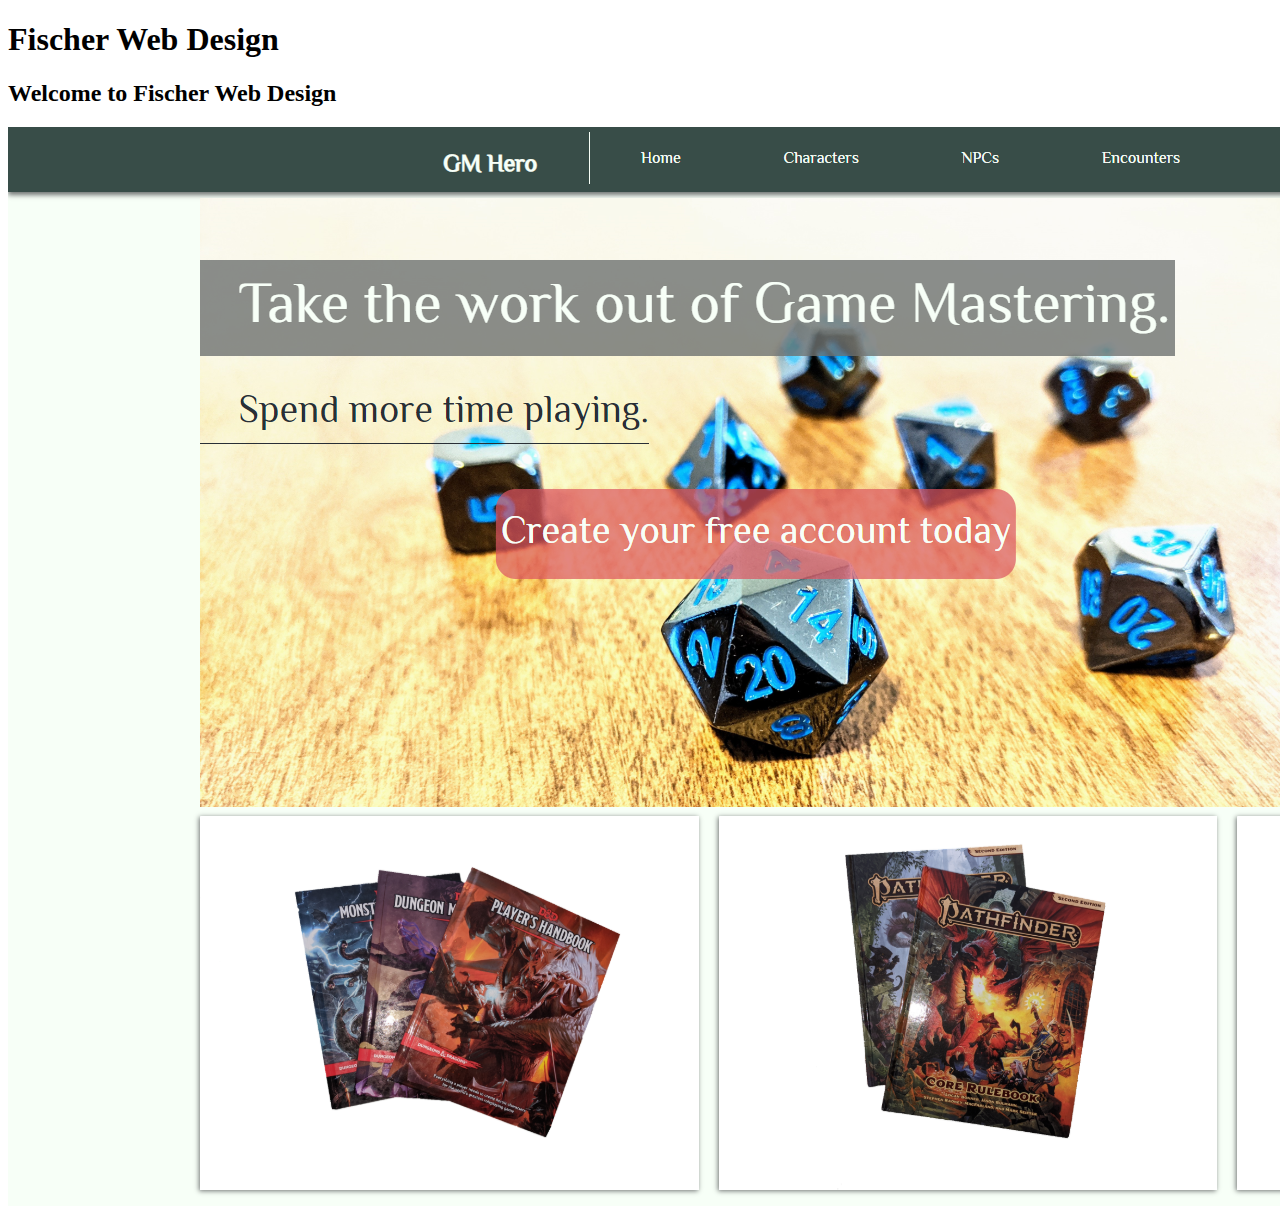
==== fwd_index.html @ e9648470 "added gmhero project to git" ====
<!DOCTYPE html>
<html lang="en" dir="ltr">
<head>
<meta charset="utf-8">
<title>Fischer Web Design</title>
</head>
<body>
<header>
  <h1>Fischer Web Design</h1>
</header>
<h2>Welcome to Fischer Web Design</h2>
<div class="grid-container">
  <a href="#"><img src="img/gmhero.png" alt="GM Hero Home Page"></a>
</div>

</body>
</html>
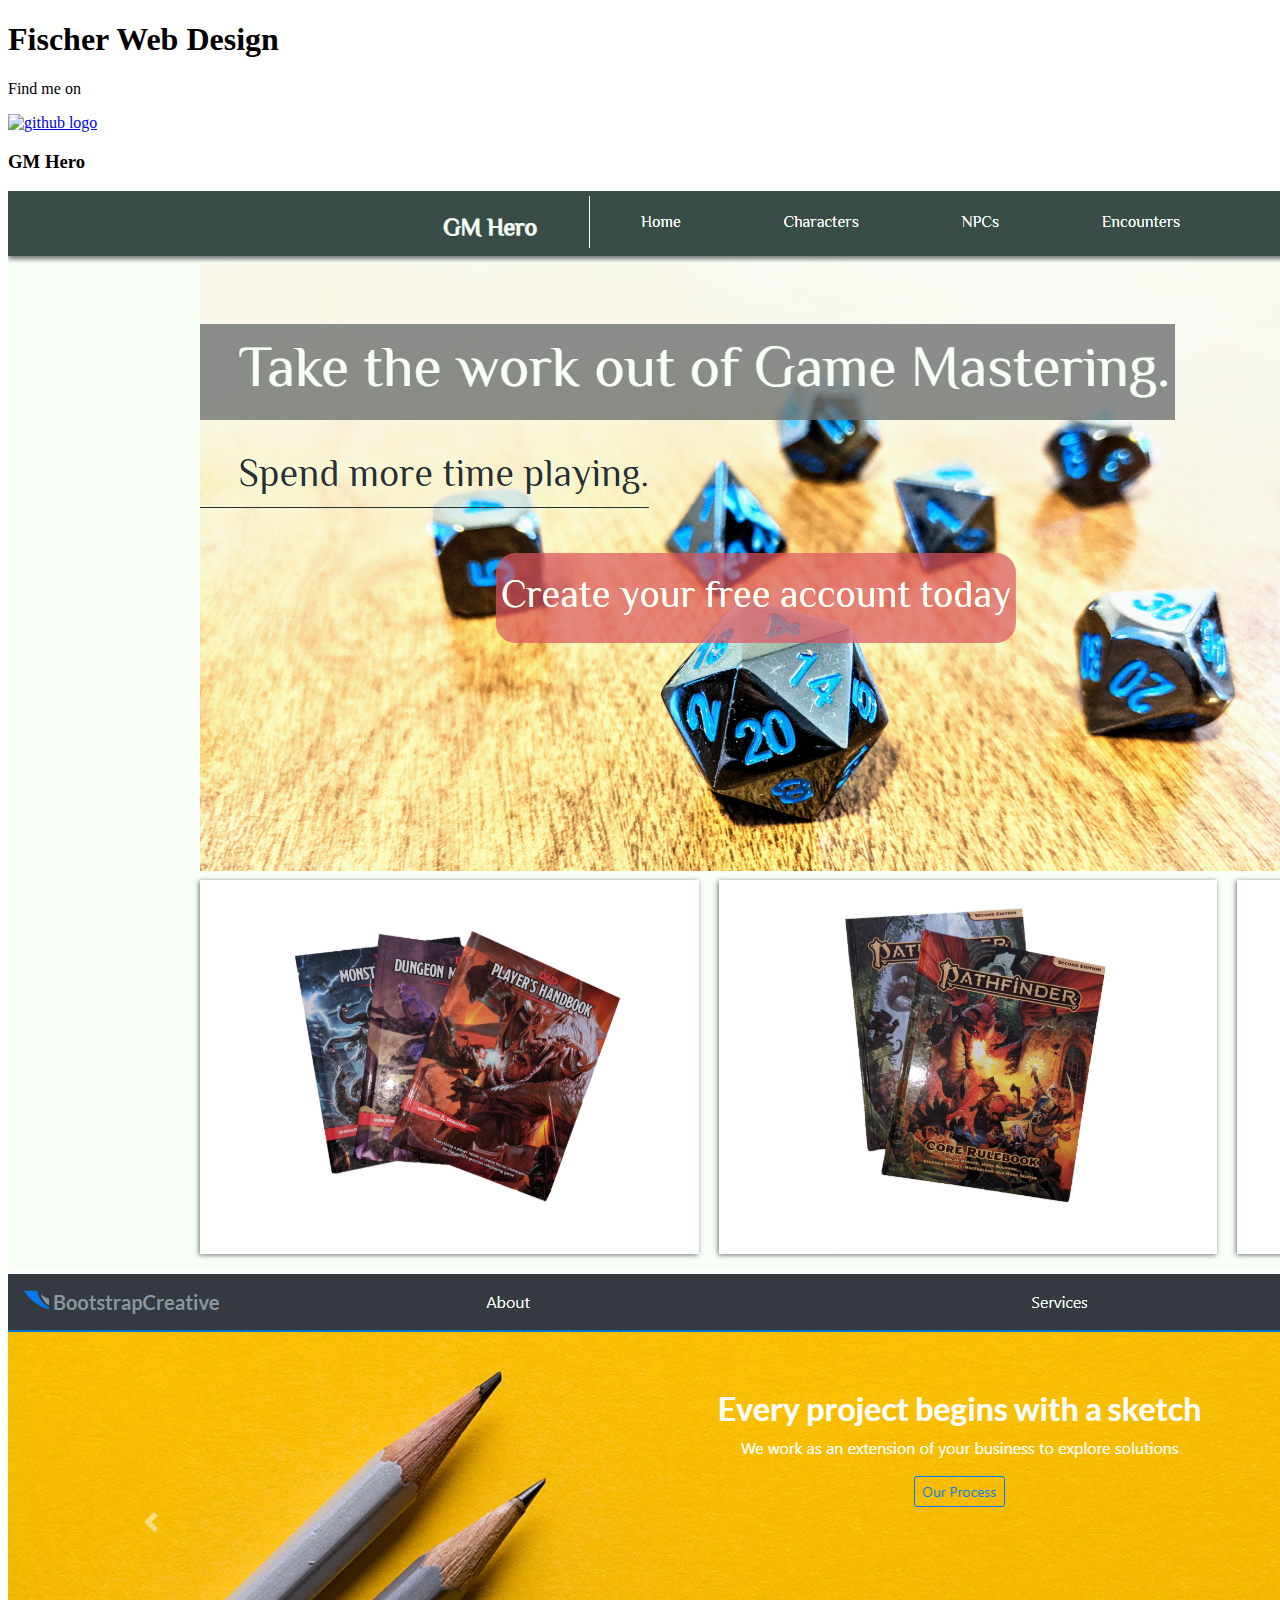
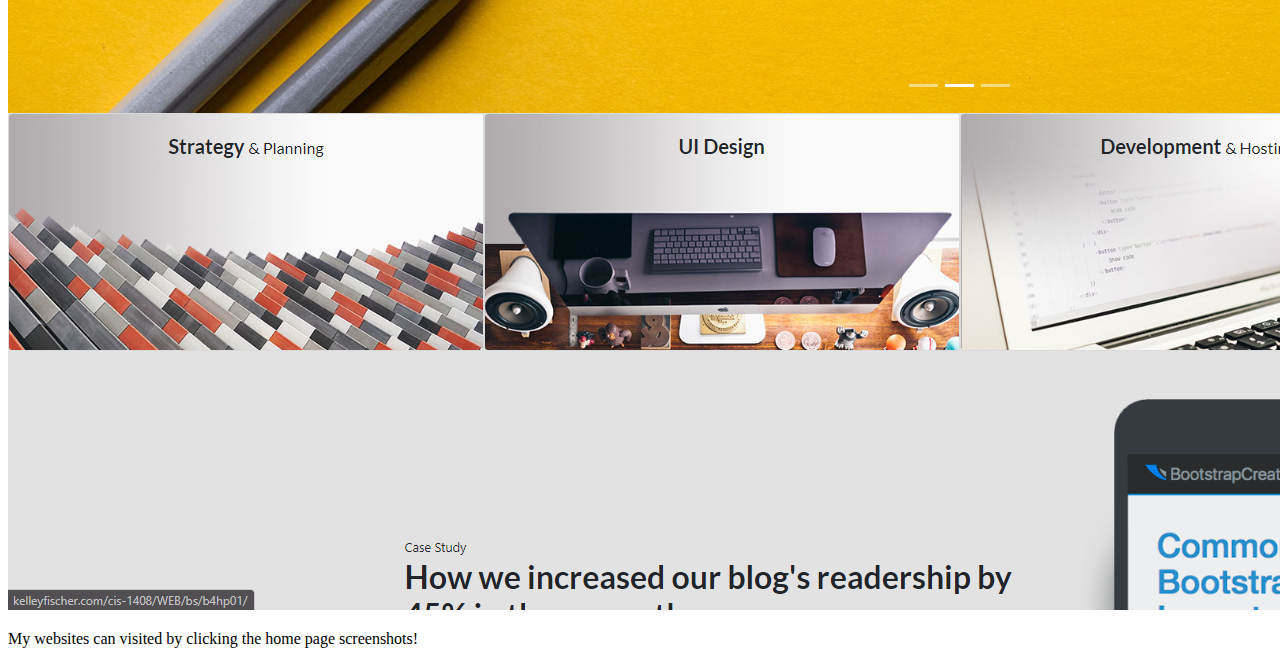
==== commit ea73716e: "Added link and image for bootstrap creative" ====
--- a/fwd_index.html
+++ b/fwd_index.html
@@ -2,15 +2,31 @@
 <html lang="en" dir="ltr">
 <head>
 <meta charset="utf-8">
+<link rel="stylesheet" href="css/kfweb_style.css">
 <title>Fischer Web Design</title>
 </head>
 <body>
-<header>
-  <h1>Fischer Web Design</h1>
-</header>
-<h2>Welcome to Fischer Web Design</h2>
 <div class="grid-container">
-  <a href="#"><img src="img/gmhero.png" alt="GM Hero Home Page"></a>
+  <div class="header">
+    <h1>Fischer Web Design</h1>
+  </div>
+  <div class="links">
+    <p>Find me on<p>
+    <a href="https://github.com/krfisc88"><img src="img/GitHub_Logo.png" alt="github logo" width=80px;></a>
+  </div>
+  <div class="sites">
+    <h3>GM Hero</h3>
+    <a href="mywebsite/gmh_index.html"><img src="img/gmhero.png" alt="GM Hero Home Page"></a>
+  </div>
+  <div class="sites">
+      <a href="http://kelleyfischer.com/cis-1408/WEB/bs/b4hp01/"><img src="img/bootstrapcreative.png" alt="Bootstrap Creative Homepage"/></a>
+  </div>
+  <div class="aside">
+    <p>My websites can visited by clicking the home page screenshots!</p>
+  </div>
+  <div class="footer">
+    <p></p>
+  </div>
 </div>
 
 </body>
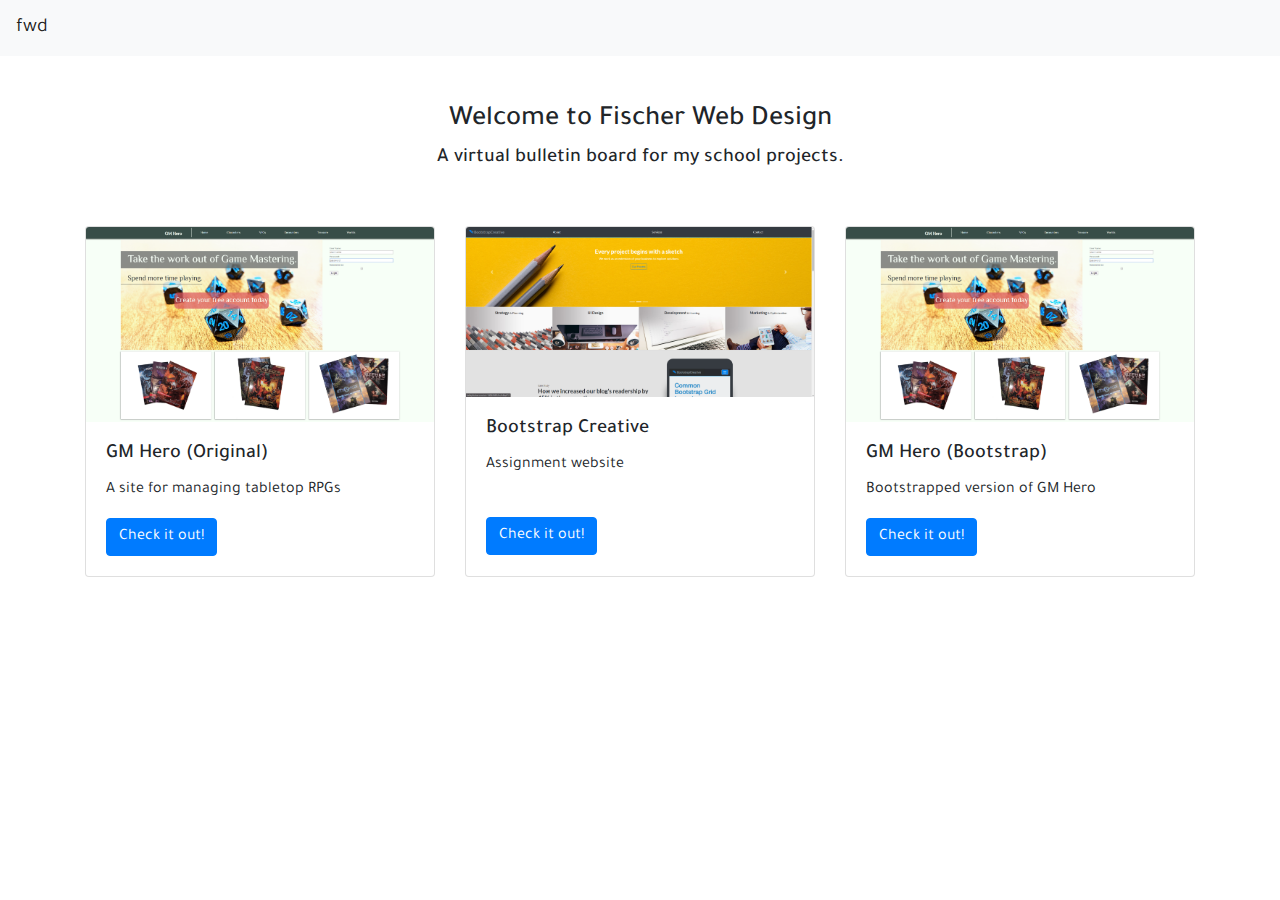
==== commit c89a638f: "Created cards for each website, added navbar" ====
--- a/fwd_index.html
+++ b/fwd_index.html
@@ -1,33 +1,109 @@
 <!DOCTYPE html>
-<html lang="en" dir="ltr">
-<head>
-<meta charset="utf-8">
-<link rel="stylesheet" href="css/kfweb_style.css">
-<title>Fischer Web Design</title>
-</head>
-<body>
-<div class="grid-container">
-  <div class="header">
-    <h1>Fischer Web Design</h1>
-  </div>
-  <div class="links">
-    <p>Find me on<p>
-    <a href="https://github.com/krfisc88"><img src="img/GitHub_Logo.png" alt="github logo" width=80px;></a>
-  </div>
-  <div class="sites">
-    <h3>GM Hero</h3>
-    <a href="mywebsite/gmh_index.html"><img src="img/gmhero.png" alt="GM Hero Home Page"></a>
-  </div>
-  <div class="sites">
-      <a href="http://kelleyfischer.com/cis-1408/WEB/bs/b4hp01/"><img src="img/bootstrapcreative.png" alt="Bootstrap Creative Homepage"/></a>
-  </div>
-  <div class="aside">
-    <p>My websites can visited by clicking the home page screenshots!</p>
-  </div>
-  <div class="footer">
-    <p></p>
-  </div>
-</div>
+<html lang="en">
+  <head>
+    <!-- Required meta tags -->
+    <meta charset="utf-8">
+    <meta name="viewport" content="width=device-width, initial-scale=1, shrink-to-fit=no">
 
-</body>
+    <!-- Bootstrap CSS -->
+    <link rel="stylesheet" href="https://stackpath.bootstrapcdn.com/bootstrap/4.4.1/css/bootstrap.min.css" integrity="sha384-Vkoo8x4CGsO3+Hhxv8T/Q5PaXtkKtu6ug5TOeNV6gBiFeWPGFN9MuhOf23Q9Ifjh" crossorigin="anonymous">
+    <link rel="stylesheet" href="css/fwd.css">
+    <title>Fischer Web Deisgn</title>
+  </head>
+  <body>
+
+    <!-- NavBar -->
+    <nav class="navbar navbar-expand-lg navbar-light bg-light">
+        <a class="navbar-brand" href="fwd_index.html">fwd</a>
+        <!--<button class="navbar-toggler" type="button" data-toggle="collapse" data-target="#navbarSupportedContent" aria-controls="navbarSupportedContent" aria-expanded="false" aria-label="Toggle navigation">
+          <span class="navbar-toggler-icon"></span>
+        </button>
+         <div class="collapse navbar-collapse" id="navbarSupportedContent">
+            <ul class="navbar-nav mr-auto">
+                <li class="nav-item active">
+                    <a class="nav-link" href="#">Home <span class="sr-only">(current)</span></a>
+                </li>
+                <li class="nav-item">
+                    <a class="nav-link" href="#">Link</a>
+                </li>
+                <li class="nav-item dropdown">
+                    <a class="nav-link dropdown-toggle" href="#" id="navbarDropdown" role="button" data-toggle="dropdown" aria-haspopup="true" aria-expanded="false">
+                        Dropdown
+                    </a>
+                    <div class="dropdown-menu" aria-labelledby="navbarDropdown">
+                        <a class="dropdown-item" href="#">Action</a>
+                        <a class="dropdown-item" href="#">Another action</a>
+                        <div class="dropdown-divider"></div>
+                        <a class="dropdown-item" href="#">Something else here</a>
+                    </div>
+                </li>
+                <li class="nav-item">
+                    <a class="nav-link disabled" href="#" tabindex="-1" aria-disabled="true">Disabled</a>
+                </li>
+            </ul>
+            <form class="form-inline my-2 my-lg-0">
+            <input class="form-control mr-sm-2" type="search" placeholder="Search" aria-label="Search">
+            <button class="btn btn-outline-success my-2 my-sm-0" type="submit">Search</button>
+            </form>
+        </div> -->
+    </nav>
+    <!-- /NavBar -->
+
+    <!-- Heading -->
+    <div class="container my-5">
+        <div class="row">
+            <div class="col">
+                <h3 class="text-center">Welcome to Fischer Web Design</h3>
+                <h5 class="text-center">A virtual bulletin board for my school projects.</h5>
+            </div>
+
+        </div>
+
+    </div>
+    <!-- /Heading -->
+
+    <!-- Cards -->
+    <div class="container">
+        <div class="row row-cols-1 row-cols-lg-3">
+            <div class="col mb-4">
+                <div class="card mx-auto h-100 w-100" style="width: 18rem;">
+                    <img src="img/gmhero.png" class="card-img-top" alt="Screenshot of GM Hero Homepage">
+                    <div class="card-body">
+                        <h5 class="card-title">GM Hero (Original)</h5>
+                        <p class="card-text">A site for managing tabletop RPGs</p>
+                        <a href="mywebsite/gmh_index.html" class="btn btn-primary">Check it out!</a>
+                    </div>
+                </div>
+            </div>
+            <div class="col mb-4">
+                <div class="card mx-auto h-100 w-100" style="width: 18rem;">
+                    <img src="img/bootstrapcreative.png" class="card-img-top" alt="Screenshot of Bootstrap Creative Homepage">
+                    <div class="card-body">
+                        <h5 class="card-title">Bootstrap Creative</h5>
+                        <p class="card-text">Assignment website</p>
+                        <a href="cis-1408\WEB\bs\b4hp01\index.html" class="btn btn-primary mt-4">Check it out!</a>
+                    </div>
+                </div>
+            </div>
+            <div class="col mb-4">
+                <div class="card mx-auto h-100 w-100" style="width: 18rem;">
+                    <img src="img/gmhero.png" class="card-img-top" alt="Screenshot of GM Hero Homepage">
+                    <div class="card-body">
+                        <h5 class="card-title">GM Hero (Bootstrap)</h5>
+                        <p class="card-text">Bootstrapped version of GM Hero</p>
+                        <a href="#" class="btn btn-primary">Check it out!</a>
+                    </div>
+                </div>
+            </div>
+        </div>
+    </div>
+    <!-- /Cards -->
+
+
+    <!-- Optional JavaScript -->
+    <!-- jQuery first, then Popper.js, then Bootstrap JS -->
+    <script src="https://code.jquery.com/jquery-3.4.1.slim.min.js" integrity="sha384-J6qa4849blE2+poT4WnyKhv5vZF5SrPo0iEjwBvKU7imGFAV0wwj1yYfoRSJoZ+n" crossorigin="anonymous"></script>
+    <script src="https://cdn.jsdelivr.net/npm/popper.js@1.16.0/dist/umd/popper.min.js" integrity="sha384-Q6E9RHvbIyZFJoft+2mJbHaEWldlvI9IOYy5n3zV9zzTtmI3UksdQRVvoxMfooAo" crossorigin="anonymous"></script>
+    <script src="https://stackpath.bootstrapcdn.com/bootstrap/4.4.1/js/bootstrap.min.js" integrity="sha384-wfSDF2E50Y2D1uUdj0O3uMBJnjuUD4Ih7YwaYd1iqfktj0Uod8GCExl3Og8ifwB6" crossorigin="anonymous"></script>
+  </body>
 </html>
--- a/css/fwd.css
+++ b/css/fwd.css
@@ -0,0 +1,5 @@
+@import url('https://fonts.googleapis.com/css?family=Tajawal&display=swap');
+
+body {
+    font-family: 'Tajawal', sans-serif;
+}
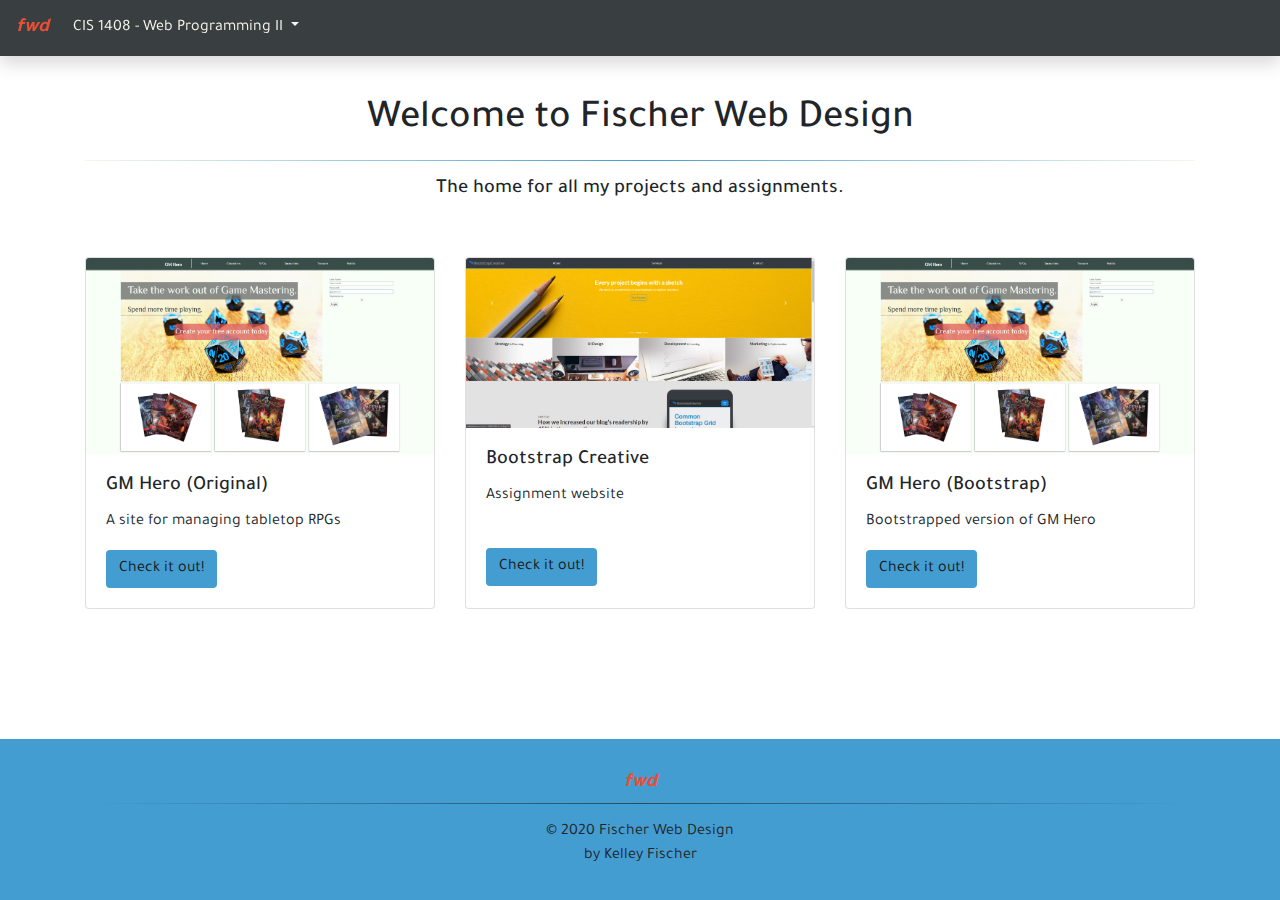
==== commit 9a360408: "Made significant changes using boostrap. Added php to create new pages." ====
--- a/fwd_index.html
+++ b/fwd_index.html
@@ -1,5 +1,5 @@
 <!DOCTYPE html>
-<html lang="en">
+<html lang="en" class="h-100">
   <head>
     <!-- Required meta tags -->
     <meta charset="utf-8">
@@ -7,58 +7,40 @@
 
     <!-- Bootstrap CSS -->
     <link rel="stylesheet" href="https://stackpath.bootstrapcdn.com/bootstrap/4.4.1/css/bootstrap.min.css" integrity="sha384-Vkoo8x4CGsO3+Hhxv8T/Q5PaXtkKtu6ug5TOeNV6gBiFeWPGFN9MuhOf23Q9Ifjh" crossorigin="anonymous">
-    <link rel="stylesheet" href="css/fwd.css">
+
+    <!-- Custom CSS -->
+    <link rel="stylesheet" href="css/fwd_colors.css">
+
     <title>Fischer Web Deisgn</title>
   </head>
-  <body>
+  <body class="d-flex flex-column h-100">
 
     <!-- NavBar -->
-    <nav class="navbar navbar-expand-lg navbar-light bg-light">
-        <a class="navbar-brand" href="fwd_index.html">fwd</a>
-        <!--<button class="navbar-toggler" type="button" data-toggle="collapse" data-target="#navbarSupportedContent" aria-controls="navbarSupportedContent" aria-expanded="false" aria-label="Toggle navigation">
+    <nav class="navbar navbar-expand-lg navbar-light fixed-top shadow bgc-quaternary">
+        <a class="navbar-brand font-italic font-weight-bold fc-tertiary" href="fwd_index.html">fwd</a>
+        <button class="navbar-toggler border-color-tertiary" type="button" data-toggle="collapse" data-target="#navbarSupportedContent" aria-controls="navbarSupportedContent" aria-expanded="false" aria-label="Toggle navigation">
           <span class="navbar-toggler-icon"></span>
         </button>
          <div class="collapse navbar-collapse" id="navbarSupportedContent">
             <ul class="navbar-nav mr-auto">
-                <li class="nav-item active">
-                    <a class="nav-link" href="#">Home <span class="sr-only">(current)</span></a>
-                </li>
-                <li class="nav-item">
-                    <a class="nav-link" href="#">Link</a>
-                </li>
                 <li class="nav-item dropdown">
-                    <a class="nav-link dropdown-toggle" href="#" id="navbarDropdown" role="button" data-toggle="dropdown" aria-haspopup="true" aria-expanded="false">
-                        Dropdown
+                    <a class="nav-link dropdown-toggle fc-primary" href="#" id="navbarDropdown" role="button" data-toggle="dropdown" aria-haspopup="true" aria-expanded="false">
+                        CIS 1408 - Web Programming II
                     </a>
-                    <div class="dropdown-menu" aria-labelledby="navbarDropdown">
-                        <a class="dropdown-item" href="#">Action</a>
-                        <a class="dropdown-item" href="#">Another action</a>
-                        <div class="dropdown-divider"></div>
-                        <a class="dropdown-item" href="#">Something else here</a>
+                    <div class="dropdown-menu style=" aria-labelledby="navbarDropdown">
+                        <a class="dropdown-item" href="fwd_bootstrap.html">Bootstrap Assignments</a>
                     </div>
                 </li>
-                <li class="nav-item">
-                    <a class="nav-link disabled" href="#" tabindex="-1" aria-disabled="true">Disabled</a>
-                </li>
             </ul>
-            <form class="form-inline my-2 my-lg-0">
-            <input class="form-control mr-sm-2" type="search" placeholder="Search" aria-label="Search">
-            <button class="btn btn-outline-success my-2 my-sm-0" type="submit">Search</button>
-            </form>
-        </div> -->
+        </div>
     </nav>
     <!-- /NavBar -->
 
     <!-- Heading -->
-    <div class="container my-5">
-        <div class="row">
-            <div class="col">
-                <h3 class="text-center">Welcome to Fischer Web Design</h3>
-                <h5 class="text-center">A virtual bulletin board for my school projects.</h5>
-            </div>
-
-        </div>
-
+    <div class="container">
+        <h1 class="mt-5 pt-5 text-center">Welcome to Fischer Web Design</h1>
+        <hr class="header-hr">
+        <h5 class="pb-5 text-center">The home for all my projects and assignments.</h5>
     </div>
     <!-- /Heading -->
 
@@ -71,7 +53,7 @@
                     <div class="card-body">
                         <h5 class="card-title">GM Hero (Original)</h5>
                         <p class="card-text">A site for managing tabletop RPGs</p>
-                        <a href="mywebsite/gmh_index.html" class="btn btn-primary">Check it out!</a>
+                        <a href="mywebsite/gmh_index.html" class="btn bgc-secondary fc-quinary">Check it out!</a>
                     </div>
                 </div>
             </div>
@@ -81,7 +63,7 @@
                     <div class="card-body">
                         <h5 class="card-title">Bootstrap Creative</h5>
                         <p class="card-text">Assignment website</p>
-                        <a href="cis-1408\WEB\bs\b4hp01\index.html" class="btn btn-primary mt-4">Check it out!</a>
+                        <a href="cis-1408\WEB\bs\b4hp01\index.html" class="btn bgc-secondary fc-quinary mt-4">Check it out!</a>
                     </div>
                 </div>
             </div>
@@ -91,7 +73,7 @@
                     <div class="card-body">
                         <h5 class="card-title">GM Hero (Bootstrap)</h5>
                         <p class="card-text">Bootstrapped version of GM Hero</p>
-                        <a href="#" class="btn btn-primary">Check it out!</a>
+                        <a href="#" class="btn bgc-secondary fc-quinary">Check it out!</a>
                     </div>
                 </div>
             </div>
@@ -99,6 +81,20 @@
     </div>
     <!-- /Cards -->
 
+    <!-- Footer -->
+    <footer class="footer mt-auto py-3 bgc-secondary">
+        <div class="container">
+            <div class="row text-center">
+                <div class="col">
+                    <h5 class="pt-3 font-italic font-weight-bold fc-tertiary">fwd</h5>
+                    <hr class="my-0 footer-hr">
+                    <p></p>
+                    <p>&copy 2020 Fischer Web Design <br>by Kelley Fischer</p>
+                </div>
+            </div>
+        </div>
+    </footer>
+    <!-- /Footer -->
 
     <!-- Optional JavaScript -->
     <!-- jQuery first, then Popper.js, then Bootstrap JS -->
--- a/css/fwd_colors.css
+++ b/css/fwd_colors.css
@@ -0,0 +1,37 @@
+@import url('https://fonts.googleapis.com/css?family=Tajawal&display=swap');
+
+body {
+    font-family: 'Tajawal', sans-serif;
+}
+
+/* Colors */
+.fc-primary     {color: #F6F7EB !important;}
+.fc-secondary   {color: #449DD1 !important;}
+.fc-tertiary    {color: #E94F37 !important;}
+.fc-quaternary  {color: #393E41 !important;}
+.fc-quinary     {color: #171717 !important;}
+
+.bgc-primary    {background-color: #F6F7EB !important;}
+.bgc-secondary  {background-color: #449DD1 !important;}
+.bgc-tertiary   {background-color: #E94F37 !important;}
+.bgc-quaternary {background-color: #393E41 !important;}
+.bgc-quinary    {background-color: #171717 !important;}
+
+.border-color-primary     {border-color: #F6F7EB !important;}
+.border-color-secondary   {border-color: #449DD1 !important;}
+.border-color-tertiary    {border-color: #E94F37 !important;}
+.border-color-quaternary  {border-color: #393E41 !important;}
+.border-color-quinary     {border-color: #171717 !important;}
+
+.header-hr {
+    border: 0;
+    height: 1px;
+    background: #F6F7EB;
+    background-image: linear-gradient(to right, #F6F7EB, #449DD1, #F6F7EB);
+}
+
+.footer-hr {
+    border: 0;
+    height: 1px;
+    background-image: linear-gradient(to right, rgba(0, 0, 0, 0), rgba(0, 0, 0, 0.50), rgba(0, 0, 0, 0));
+}
